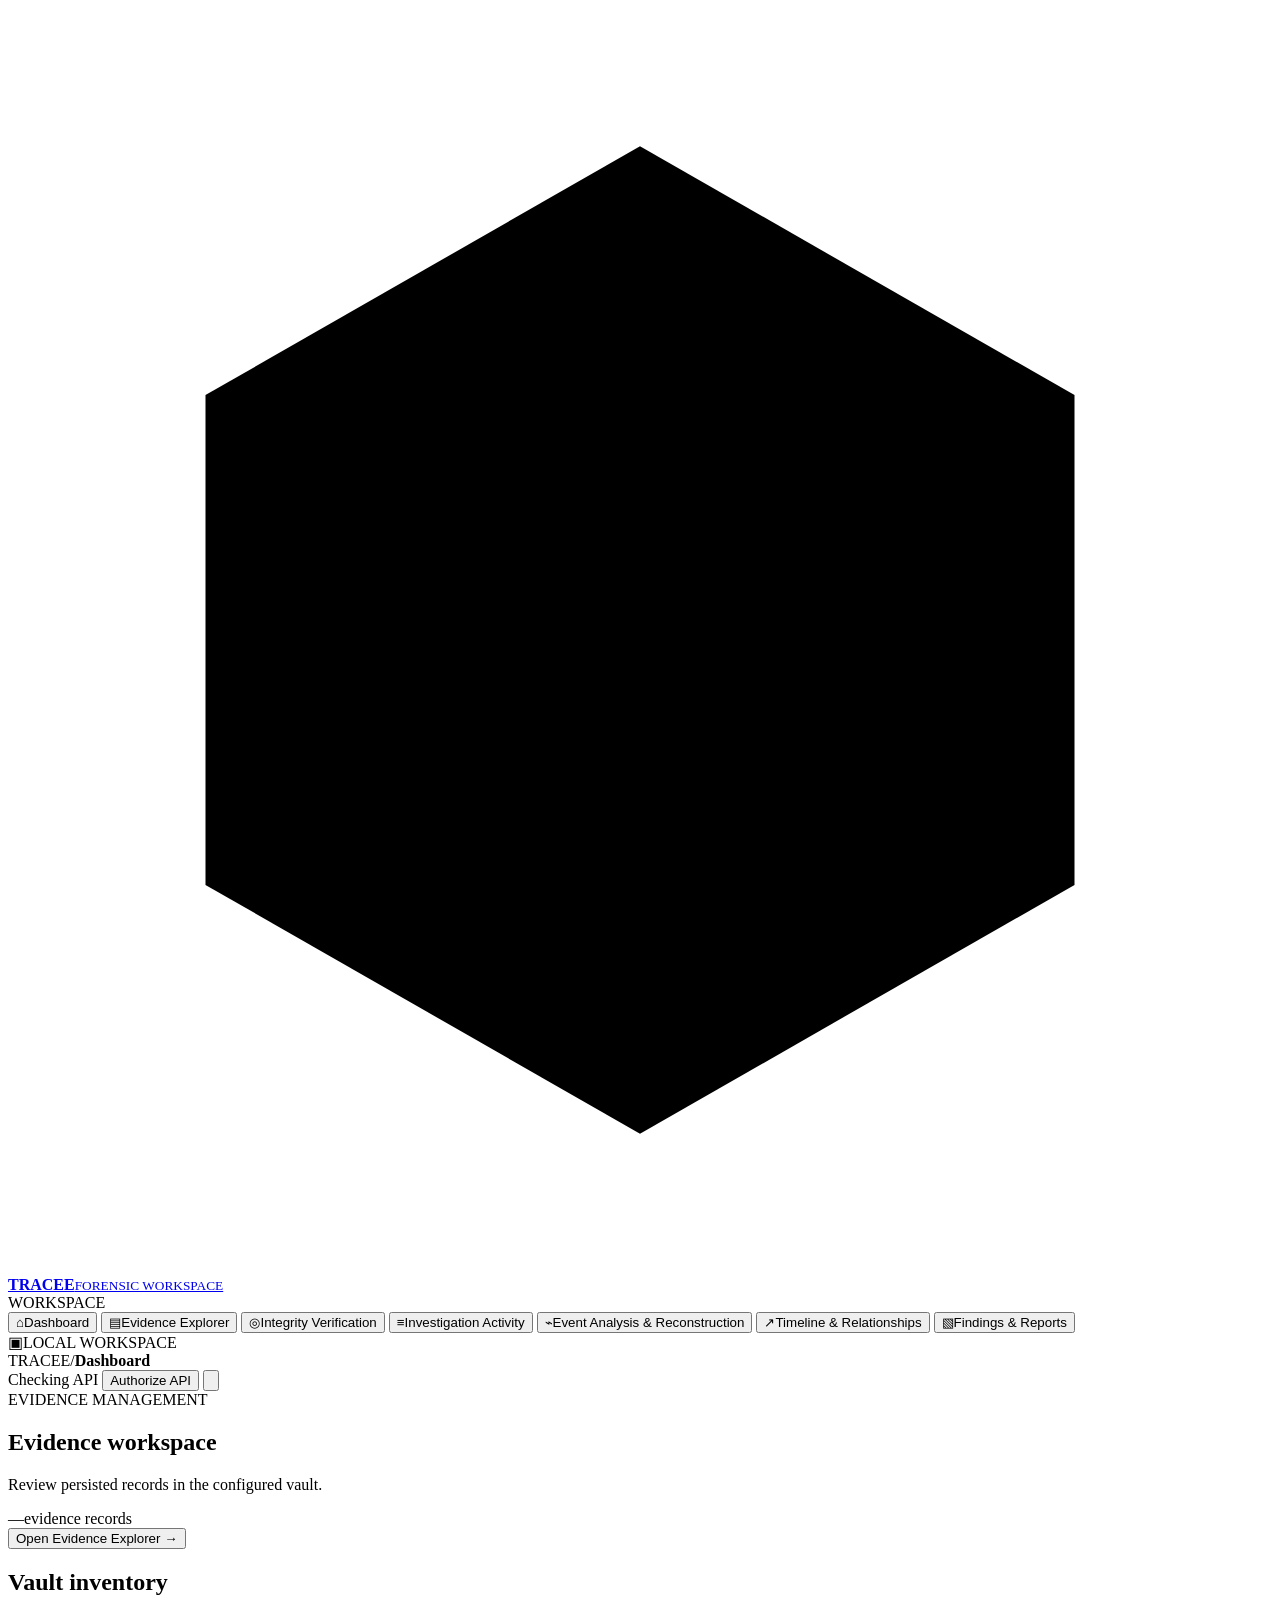
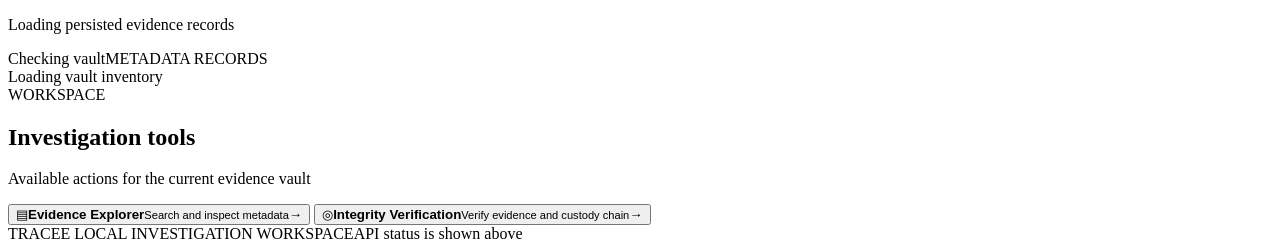
==== ui/index.html @ 7d0181fc "TRACEE" ====
<!doctype html>
<html lang="en">
  <head>
    <meta charset="utf-8">
    <meta name="viewport" content="width=device-width, initial-scale=1">
    <meta name="theme-color" content="#11161d">
    <meta name="description" content="Local TRACEE evidence inventory and integrity verification workspace.">
    <title>TRACEE | Evidence Workspace</title>
    <link rel="stylesheet" href="/styles.css">
    <script src="/reconstruction-presentation.js" defer></script>
    <script src="/app.js" defer></script>
  </head>
  <body>
    <div class="app-shell">
      <aside class="sidebar" aria-label="Primary navigation">
        <a class="brand" href="#dashboard" aria-label="TRACEE evidence workspace">
          <span class="brand-mark" aria-hidden="true"><svg viewBox="0 0 32 32"><path d="M16 3.5 27 9.8v12.4L16 28.5 5 22.2V9.8L16 3.5Z"/><path d="M10 17.2h4l2-5.2 2.2 8 1.5-3H23"/></svg></span>
          <span><strong>TRACEE</strong><small>FORENSIC WORKSPACE</small></span>
        </a>

        <div class="nav-caption">WORKSPACE</div>
        <nav class="primary-nav" id="primary-nav">
          <button class="nav-item active" data-view="dashboard" aria-current="page"><span class="nav-icon" aria-hidden="true">⌂</span>Dashboard</button>
          <button class="nav-item" data-view="evidence"><span class="nav-icon" aria-hidden="true">▤</span>Evidence Explorer</button>
          <button class="nav-item" data-view="verification"><span class="nav-icon" aria-hidden="true">◎</span>Integrity Verification</button>
          <button class="nav-item" data-view="activity"><span class="nav-icon" aria-hidden="true">≡</span>Investigation Activity</button>
          <button class="nav-item" data-view="analysis"><span class="nav-icon" aria-hidden="true">⌁</span>Event Analysis &amp; Reconstruction</button>
          <button class="nav-item" data-view="timeline"><span class="nav-icon" aria-hidden="true">↗</span>Timeline &amp; Relationships</button>
          <button class="nav-item" data-view="reports"><span class="nav-icon" aria-hidden="true">▧</span>Findings &amp; Reports</button>
        </nav>

        <div class="sidebar-footer"><span class="local-label"><span class="lock-icon" aria-hidden="true">▣</span>LOCAL WORKSPACE</span></div>
      </aside>

      <main class="main-area">
        <header class="topbar">
          <div class="breadcrumb"><span>TRACEE</span><span class="crumb-separator">/</span><strong id="current-section">Dashboard</strong></div>
          <div class="topbar-actions">
            <span class="local-chip"><span class="status-dot pending" id="header-dot" aria-hidden="true"></span><span id="header-status" role="status">Checking API</span></span>
            <button class="button button-secondary" id="api-session-button" type="button">Authorize API</button>
            <button class="icon-button" id="refresh-button" aria-label="Refresh evidence inventory" title="Refresh evidence inventory"><svg viewBox="0 0 20 20" aria-hidden="true"><path d="M16.2 7.2A6.5 6.5 0 0 0 4.9 5.4L3.3 7M3.3 7V3.9M3.3 7h3.1M3.8 12.8a6.5 6.5 0 0 0 11.3 1.8l1.6-1.6m0 0v3.1m0-3.1h-3.1"/></svg></button>
          </div>
        </header>

        <div class="content-wrap">
          <section class="view active" id="view-dashboard" aria-labelledby="dashboard-title">
            <div class="workspace-heading">
              <div>
                <div class="eyebrow">EVIDENCE MANAGEMENT</div>
                <h1 id="dashboard-title">Evidence workspace</h1>
                <p class="page-intro">Review persisted records in the configured vault.</p>
              </div>
              <div class="workspace-summary">
                <div class="record-total"><span id="evidence-count">—</span><span>evidence records</span></div>
                <button class="button button-secondary" data-go="evidence">Open Evidence Explorer <span aria-hidden="true">→</span></button>
              </div>
            </div>

            <div id="global-alert" class="alert hidden" role="alert"></div>

            <section class="inventory-workspace" aria-labelledby="inventory-title">
              <div class="inventory-heading">
                <div><h2 id="inventory-title">Vault inventory</h2><p id="dashboard-range">Loading persisted evidence records</p></div>
                <div class="inventory-badges"><span id="vault-status" class="vault-status" role="status">Checking vault</span><span class="inventory-source">METADATA RECORDS</span></div>
              </div>
              <div id="dashboard-loading" class="inventory-state"><span class="spinner" aria-hidden="true"></span><span>Loading vault inventory</span></div>
              <div id="dashboard-empty" class="inventory-state empty-state" hidden>
                <span class="empty-mark" aria-hidden="true">—</span>
                <div><h3>No evidence metadata records</h3><p>No evidence metadata records were found in the configured vault.</p></div>
                <button class="button button-secondary" data-go="evidence">Open Evidence Explorer <span aria-hidden="true">→</span></button>
              </div>
              <div id="dashboard-unavailable" class="inventory-state unavailable-state" hidden>
                <span class="empty-mark" aria-hidden="true">!</span>
                <div><h3>Inventory unavailable</h3><p>Resolve the API or vault error above, then refresh the inventory.</p></div>
              </div>
              <div class="table-wrap" id="dashboard-table-wrap" hidden>
                <table class="evidence-table">
                  <thead><tr><th scope="col">EVIDENCE ID</th><th scope="col">FILE</th><th scope="col">INGESTED</th></tr></thead>
                  <tbody id="dashboard-rows"></tbody>
                </table>
              </div>
              <div class="inventory-foot" id="dashboard-foot" hidden><span id="dashboard-subset"></span><button class="text-button" data-go="evidence">View complete inventory <span aria-hidden="true">→</span></button></div>
            </section>

            <section class="tools-strip" aria-labelledby="tools-title">
              <div class="tools-heading"><div><div class="eyebrow">WORKSPACE</div><h2 id="tools-title">Investigation tools</h2></div><p>Available actions for the current evidence vault</p></div>
              <div class="tool-links">
                <button class="tool-link" data-go="evidence"><span class="tool-symbol" aria-hidden="true">▤</span><span><strong>Evidence Explorer</strong><small>Search and inspect metadata</small></span><span class="tool-arrow" aria-hidden="true">→</span></button>
                <button class="tool-link" data-go="verification"><span class="tool-symbol" aria-hidden="true">◎</span><span><strong>Integrity Verification</strong><small>Verify evidence and custody chain</small></span><span class="tool-arrow" aria-hidden="true">→</span></button>
              </div>
            </section>
          </section>

          <section class="view" id="view-evidence" aria-labelledby="evidence-title" hidden>
            <div class="page-heading"><div><div class="eyebrow">VAULT RECORDS</div><h1 id="evidence-title">Evidence Explorer</h1><p class="page-intro">Search the inventory and inspect a record retrieved from the API.</p></div></div>
            <div id="evidence-error" class="alert hidden" role="alert"></div>
            <div class="explorer-layout" id="explorer-layout">
              <section class="records-panel" aria-label="Evidence inventory">
                <div class="records-toolbar"><div class="records-actions"><div class="record-count" id="record-count">— records</div><button class="button button-primary" id="add-evidence-button" type="button">Add Evidence</button></div><label class="search-box"><svg viewBox="0 0 20 20" aria-hidden="true"><circle cx="8.7" cy="8.7" r="5.7"/><path d="m13 13 4 4"/></svg><input id="evidence-search" type="search" placeholder="Search ID, filename, or media type" aria-label="Search evidence inventory"></label></div>
                <div class="table-wrap"><table class="evidence-table"><thead><tr><th scope="col">EVIDENCE ID</th><th scope="col">FILE</th><th scope="col">INGESTED</th></tr></thead><tbody id="evidence-rows"></tbody></table></div>
              </section>
              <aside class="detail-panel" id="metadata-detail" aria-label="Selected evidence metadata" hidden></aside>
            </div>
          </section>

          <section class="view" id="view-activity" aria-labelledby="activity-title" hidden>
            <div class="page-heading"><div><div class="eyebrow">OPERATIONAL RECORD</div><h1 id="activity-title">Investigation Activity</h1><p class="page-intro">Review events recorded by the local TRACEE API.</p></div><button class="button button-secondary" id="activity-refresh-button" type="button">Refresh activity</button></div>
            <div class="identity-notice" role="note"><strong>Actor identity is not individually authenticated.</strong><span>The shared API credential records an actor category only. Activity entries do not establish which named person performed an action.</span></div>
            <div id="activity-error" class="alert hidden" role="alert"></div>
            <section class="activity-panel" aria-label="Investigation activity log" aria-live="polite">
              <div id="activity-loading" class="inventory-state" hidden><span class="spinner" aria-hidden="true"></span><span>Loading recorded activity</span></div>
              <div id="activity-empty" class="activity-empty" hidden><h2>No activity recorded</h2><p>The API returned an empty activity log for this vault.</p></div>
              <ol id="activity-list" class="activity-list" hidden></ol>
            </section>
          </section>

          <section class="view" id="view-verification" aria-labelledby="verification-title" hidden>
            <div class="page-heading"><div><div class="eyebrow">INTEGRITY CHECKS</div><h1 id="verification-title">Integrity Verification</h1><p class="page-intro">Run the API verification for a persisted evidence object.</p></div></div>
            <div id="verification-error" class="alert hidden" role="alert"></div>
            <div class="verification-layout">
              <section class="verify-controls"><div class="panel-heading"><div><h2>Verify evidence</h2><p>Verification runs against the current vault state.</p></div></div>
                <label class="field-label" for="verify-evidence-select">Evidence record</label><select id="verify-evidence-select"><option value="">Loading evidence records…</option></select>
                <button class="button button-primary" id="verify-button" disabled><span>Run verification</span><span aria-hidden="true">→</span></button>
                <p class="form-help">Integrity verification does not modify the evidence payload; the verification result is recorded in activity history.</p>
              </section>
              <section class="result-panel" id="verification-result" aria-live="polite"><div class="verification-prompt"><span class="detail-placeholder-icon" aria-hidden="true">◎</span><h2>No verification run</h2><p>Select an evidence record and run an integrity check.</p></div></section>
            </div>
          </section>

          <section class="view" id="view-analysis" aria-labelledby="analysis-title" hidden>
            <div class="page-heading"><div><div class="eyebrow">EVIDENCE-BACKED ANALYSIS</div><h1 id="analysis-title">Event Analysis &amp; Reconstruction</h1><p class="page-intro">Review stored parser output and explicitly run supported analysis or reconstruction operations.</p></div></div>
            <div class="analysis-selection panel">
              <div><label class="field-label" for="analysis-evidence-select">Evidence record</label><select id="analysis-evidence-select"><option value="">Select an evidence record</option></select></div>
              <button class="button button-secondary" id="analysis-refresh-button" type="button">Refresh stored results</button>
              <span id="analysis-evidence-status" class="form-help" role="status">Select evidence to browse stored results.</span>
            </div>
            <div id="analysis-error" class="alert hidden" role="alert"></div>
            <div class="analysis-grid">
              <section class="panel" aria-labelledby="analyses-title">
                <div class="panel-heading"><div><h2 id="analyses-title">Stored analyses</h2><p>Choose a parser and run analysis manually, or browse a persisted run.</p></div></div>
                <div class="analysis-controls"><label class="field-label" for="analysis-parser">Parser</label><select id="analysis-parser"><option value="linux_auth">Linux authentication log</option><option value="json_event">JSON event records</option><option value="systemd_journal">systemd journal JSON export</option></select><button class="button button-primary" id="run-analysis-button" type="button" disabled>Run analysis</button></div>
                <label class="field-label" for="analysis-run-select">Stored analysis</label><select id="analysis-run-select"><option value="">No analysis selected</option></select>
                <div class="analysis-actions"><button class="button button-secondary" id="load-analysis-button" type="button" disabled>Load selected analysis</button><button class="button button-secondary" id="analyses-prev" type="button" disabled>Previous</button><button class="button button-secondary" id="analyses-next" type="button" disabled>Next</button></div>
                <div id="analysis-summary" class="analysis-summary" aria-live="polite"><p class="form-help">No analysis run selected.</p></div>
                <div id="analysis-detail" class="analysis-detail"></div>
              </section>
              <section class="panel" aria-labelledby="reconstruction-title">
                <div class="panel-heading"><div><h2 id="reconstruction-title">Candidate reconstruction</h2><p>Rule-based hypotheses retain their source observation references and limitations.</p></div></div>
                <div id="reconstruction-rules" class="rule-list" aria-live="polite"></div>
                <label class="field-label" for="candidate-window">Candidate window (seconds)</label><input id="candidate-window" type="number" min="0" max="86400" step="1" value="300">
                <button class="button button-primary" id="run-reconstruction-button" type="button" disabled>Run reconstruction for selected analysis</button>
                <p class="form-help">This creates a persisted candidate reconstruction only when you activate the button. Results are hypotheses for investigator review.</p>
                <label class="field-label" for="reconstruction-run-select">Stored reconstruction</label><select id="reconstruction-run-select"><option value="">No reconstruction selected</option></select>
                <div class="analysis-actions"><button class="button button-secondary" id="load-reconstruction-button" type="button" disabled>Load selected reconstruction</button><button class="button button-secondary" id="reconstructions-prev" type="button" disabled>Previous</button><button class="button button-secondary" id="reconstructions-next" type="button" disabled>Next</button></div>
                <div id="reconstruction-summary" class="analysis-summary" aria-live="polite"><p class="form-help">No reconstruction run selected.</p></div>
                <div id="reconstruction-detail" class="analysis-detail"></div>
              </section>
            </div>
          </section>

          <section class="view" id="view-timeline" aria-labelledby="timeline-title" hidden>
            <div class="page-heading"><div><div class="eyebrow">ANALYSIS</div><h1 id="timeline-title">Timeline &amp; Relationships</h1><p class="page-intro">Review normalized event times from a stored, validated analysis. Temporal proximity does not establish causality.</p></div></div>
            <section class="panel timeline-controls" aria-label="Timeline source selection">
              <div><label class="field-label" for="timeline-evidence-select">Evidence record</label><select id="timeline-evidence-select"><option value="">Select an evidence record</option></select></div>
              <div><label class="field-label" for="timeline-analysis-select">Stored analysis</label><select id="timeline-analysis-select" disabled><option value="">Select evidence first</option></select></div>
              <div class="timeline-actions"><button class="button button-secondary" id="timeline-refresh-button" type="button">Refresh analyses</button><button class="button button-primary" id="timeline-load-button" type="button" disabled>Load timeline</button></div>
              <p id="timeline-status" class="form-help" role="status">Select evidence and a stored analysis, then load the timeline.</p>
            </section>
            <div id="timeline-error" class="alert hidden" role="alert"></div>
            <div id="timeline-no-analysis" class="unavailable-panel" hidden><span class="unavailable-mark" aria-hidden="true">i</span><div><h2>No stored analysis available</h2><p>Run Event Analysis for this evidence before loading a timeline. Timeline view does not run analysis or reconstruction.</p><button class="button button-secondary" id="timeline-go-analysis" data-go="analysis" type="button">Open Event Analysis</button></div></div>
            <section class="timeline-panel" aria-label="Evidence-backed event timeline" aria-live="polite">
              <div id="timeline-summary" class="timeline-summary" hidden></div>
              <div class="timeline-columns">
                <section aria-labelledby="timeline-known-title"><h2 class="subsection-title" id="timeline-known-title">Known UTC extent</h2><ol class="timeline-list" id="timeline-known-list"></ol></section>
                <section aria-labelledby="timeline-unresolved-title"><h2 class="subsection-title" id="timeline-unresolved-title">Unresolved time</h2><ol class="timeline-list" id="timeline-unresolved-list"></ol></section>
              </div>
              <div id="timeline-detail" class="panel timeline-detail" hidden></div>
              <div class="analysis-actions timeline-pagination"><button class="button button-secondary" id="timeline-prev" type="button" disabled>Previous</button><span id="timeline-page-status" class="form-help"></span><button class="button button-secondary" id="timeline-next" type="button" disabled>Next</button></div>
            </section>
            <section class="unavailable-panel relationships-notice"><span class="unavailable-mark" aria-hidden="true">—</span><div><h2>Relationships are not available</h2><p>The API does not expose relationship data. Timeline order represents normalized time only; it does not imply a causal link or incident.</p></div></section>
          </section>

          <section class="view" id="view-reports" aria-labelledby="reports-title" hidden>
            <div class="page-heading"><div><div class="eyebrow">CASE OUTPUT</div><h1 id="reports-title">Findings &amp; Reports</h1><p class="page-intro">Review investigation findings and prepare case output.</p></div></div>
            <section class="unavailable-panel"><span class="unavailable-mark" aria-hidden="true">—</span><div><h2>Not available through the current API</h2><p>The TRACEE API does not expose findings or report-generation endpoints. No findings or reports are shown.</p></div></section>
          </section>

          <footer class="app-footer"><span>TRACEE LOCAL INVESTIGATION WORKSPACE</span><span>API status is shown above</span></footer>
        </div>
      </main>
    </div>

    <dialog class="upload-dialog" id="upload-dialog" aria-labelledby="upload-title">
      <form id="upload-form" novalidate>
        <div class="upload-dialog-heading"><div><div class="eyebrow">CONTROLLED ACQUISITION</div><h2 id="upload-title">Add Evidence</h2><p>Upload one local file into the configured evidence vault.</p></div><span class="upload-local-label">LOCAL API</span></div>
        <label class="field-label" for="upload-file">Evidence file</label>
        <input id="upload-file" class="file-input" type="file" required>
        <p class="form-help" id="upload-selection">Choose a file from this device. A server-side path cannot be submitted.</p>
        <p class="form-help">Upload uses the current in-memory API session credential. The server must configure <code>TRACEE_UPLOAD_TOKEN</code> to the same value as <code>TRACEE_API_TOKEN</code>. This shared credential does not identify an individual investigator.</p>
        <div id="upload-alert" class="alert hidden" role="alert"></div>
        <p id="upload-status" class="upload-status" role="status" aria-live="polite"></p>
        <div id="upload-result" class="upload-result" hidden></div>
        <button class="button button-secondary upload-verify" id="upload-verify-button" type="button" hidden>Verify uploaded evidence</button>
        <div id="upload-verification-result" class="upload-verification-result" aria-live="polite"></div>
        <div class="upload-actions"><button class="button button-secondary" id="upload-cancel-button" type="button">Cancel</button><button class="button button-primary" id="upload-submit-button" type="submit">Upload evidence</button></div>
      </form>
    </dialog>

    <dialog class="upload-dialog auth-dialog" id="api-auth-dialog" aria-labelledby="api-auth-title">
      <form id="api-auth-form" novalidate>
        <div class="upload-dialog-heading"><div><div class="eyebrow">LOCAL API ACCESS</div><h2 id="api-auth-title">Authorize this page</h2><p>Enter the shared bearer credential configured by the API operator.</p></div><span class="upload-local-label">MEMORY ONLY</span></div>
        <label class="field-label" for="api-token">API bearer credential</label>
        <input id="api-token" class="token-input" type="password" autocomplete="off" spellcheck="false" inputmode="text" aria-describedby="api-token-help" required>
        <p class="form-help" id="api-token-help">The credential stays in this page's memory and is cleared when you lock the session or close the page. It is not an individual investigator identity.</p>
        <div id="api-auth-alert" class="alert hidden" role="alert"></div>
        <div class="upload-actions"><button class="button button-secondary" id="api-auth-cancel" type="button">Cancel</button><button class="button button-primary" id="api-auth-submit" type="submit">Authorize</button></div>
      </form>
    </dialog>
  </body>
</html>
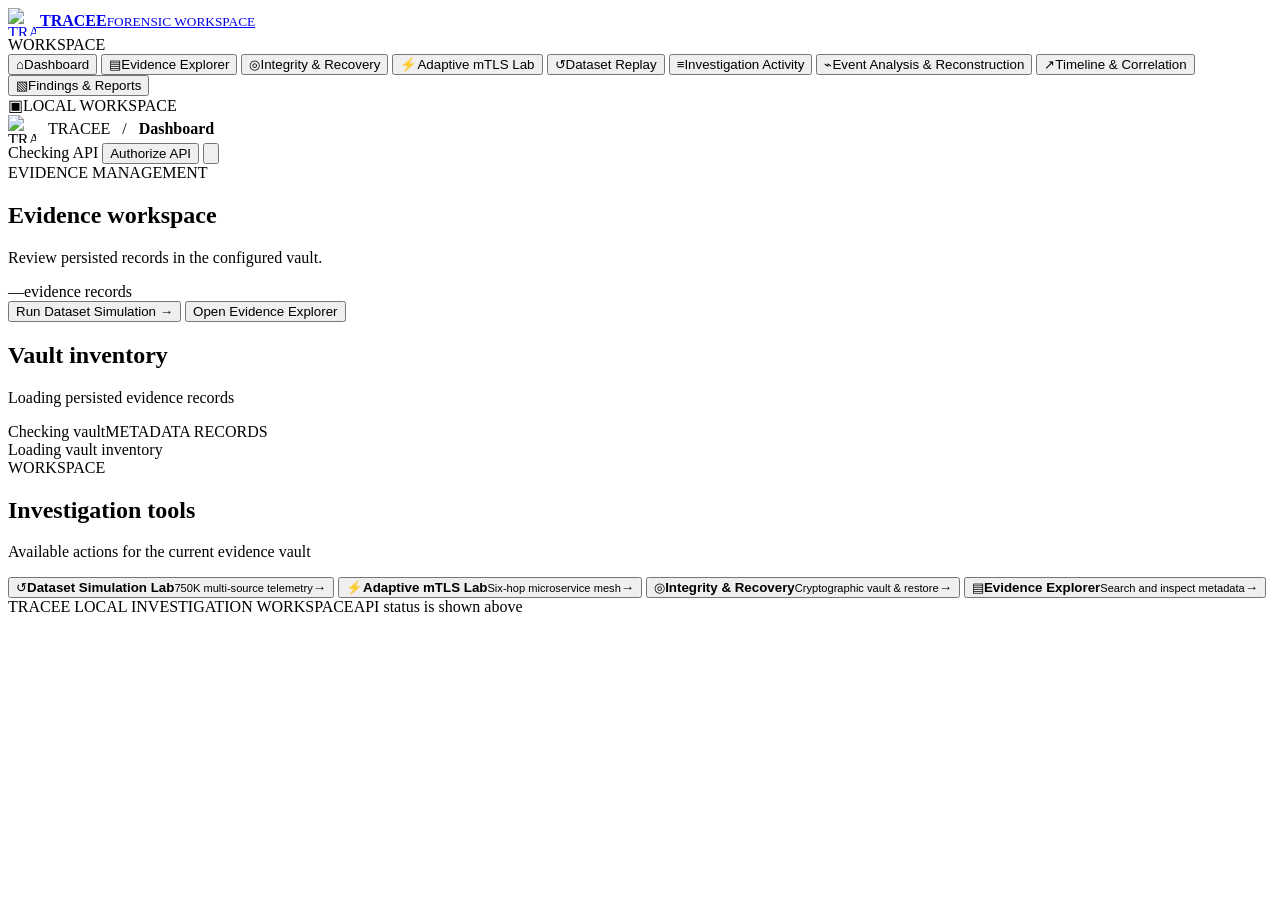
==== commit 13d1c08e: "Improved the core" ====
--- a/ui/index.html
+++ b/ui/index.html
@@ -6,15 +6,16 @@
     <meta name="theme-color" content="#11161d">
     <meta name="description" content="Local TRACEE evidence inventory and integrity verification workspace.">
     <title>TRACEE | Evidence Workspace</title>
-    <link rel="stylesheet" href="/styles.css">
-    <script src="/reconstruction-presentation.js" defer></script>
-    <script src="/app.js" defer></script>
+    <link rel="icon" type="image/png" href="/assets/tracee-logo.png?v=20261031_3">
+    <link rel="stylesheet" href="/styles.css?v=20261031_3">
+    <script src="/reconstruction-presentation.js?v=20261031_3" defer></script>
+    <script src="/app.js?v=20261031_3" defer></script>
   </head>
   <body>
     <div class="app-shell">
       <aside class="sidebar" aria-label="Primary navigation">
         <a class="brand" href="#dashboard" aria-label="TRACEE evidence workspace">
-          <span class="brand-mark" aria-hidden="true"><svg viewBox="0 0 32 32"><path d="M16 3.5 27 9.8v12.4L16 28.5 5 22.2V9.8L16 3.5Z"/><path d="M10 17.2h4l2-5.2 2.2 8 1.5-3H23"/></svg></span>
+          <img src="/assets/tracee-logo.png" alt="TRACEE Logo" class="brand-logo-img" width="28" height="28" style="width:28px!important;height:28px!important;max-width:28px!important;max-height:28px!important;object-fit:contain!important;flex-shrink:0!important;display:inline-block!important;vertical-align:middle!important;">
           <span><strong>TRACEE</strong><small>FORENSIC WORKSPACE</small></span>
         </a>
 
@@ -22,10 +23,12 @@
         <nav class="primary-nav" id="primary-nav">
           <button class="nav-item active" data-view="dashboard" aria-current="page"><span class="nav-icon" aria-hidden="true">⌂</span>Dashboard</button>
           <button class="nav-item" data-view="evidence"><span class="nav-icon" aria-hidden="true">▤</span>Evidence Explorer</button>
-          <button class="nav-item" data-view="verification"><span class="nav-icon" aria-hidden="true">◎</span>Integrity Verification</button>
+          <button class="nav-item" data-view="verification"><span class="nav-icon" aria-hidden="true">◎</span>Integrity &amp; Recovery</button>
+          <button class="nav-item" data-view="mtls"><span class="nav-icon" aria-hidden="true">⚡</span>Adaptive mTLS Lab</button>
+          <button class="nav-item" data-view="replay"><span class="nav-icon" aria-hidden="true">↺</span>Dataset Replay</button>
           <button class="nav-item" data-view="activity"><span class="nav-icon" aria-hidden="true">≡</span>Investigation Activity</button>
           <button class="nav-item" data-view="analysis"><span class="nav-icon" aria-hidden="true">⌁</span>Event Analysis &amp; Reconstruction</button>
-          <button class="nav-item" data-view="timeline"><span class="nav-icon" aria-hidden="true">↗</span>Timeline &amp; Relationships</button>
+          <button class="nav-item" data-view="timeline"><span class="nav-icon" aria-hidden="true">↗</span>Timeline &amp; Correlation</button>
           <button class="nav-item" data-view="reports"><span class="nav-icon" aria-hidden="true">▧</span>Findings &amp; Reports</button>
         </nav>
 
@@ -34,7 +37,7 @@
 
       <main class="main-area">
         <header class="topbar">
-          <div class="breadcrumb"><span>TRACEE</span><span class="crumb-separator">/</span><strong id="current-section">Dashboard</strong></div>
+          <div class="breadcrumb" style="display:flex;align-items:center;gap:12px;"><img src="/assets/tracee-logo.png" alt="TRACEE" class="topbar-logo-img" width="28" height="28" style="width:28px!important;height:28px!important;max-width:28px!important;max-height:28px!important;object-fit:contain!important;flex-shrink:0!important;display:inline-block!important;vertical-align:middle!important;"><span>TRACEE</span><span class="crumb-separator">/</span><strong id="current-section">Dashboard</strong></div>
           <div class="topbar-actions">
             <span class="local-chip"><span class="status-dot pending" id="header-dot" aria-hidden="true"></span><span id="header-status" role="status">Checking API</span></span>
             <button class="button button-secondary" id="api-session-button" type="button">Authorize API</button>
@@ -52,7 +55,8 @@
               </div>
               <div class="workspace-summary">
                 <div class="record-total"><span id="evidence-count">—</span><span>evidence records</span></div>
-                <button class="button button-secondary" data-go="evidence">Open Evidence Explorer <span aria-hidden="true">→</span></button>
+                <button class="button button-primary" data-go="replay">Run Dataset Simulation <span aria-hidden="true">→</span></button>
+                <button class="button button-secondary" data-go="evidence">Open Evidence Explorer</button>
               </div>
             </div>
 
@@ -85,8 +89,10 @@
             <section class="tools-strip" aria-labelledby="tools-title">
               <div class="tools-heading"><div><div class="eyebrow">WORKSPACE</div><h2 id="tools-title">Investigation tools</h2></div><p>Available actions for the current evidence vault</p></div>
               <div class="tool-links">
+                <button class="tool-link" data-go="replay"><span class="tool-symbol" aria-hidden="true">↺</span><span><strong>Dataset Simulation Lab</strong><small>750K multi-source telemetry</small></span><span class="tool-arrow" aria-hidden="true">→</span></button>
+                <button class="tool-link" data-go="mtls"><span class="tool-symbol" aria-hidden="true">⚡</span><span><strong>Adaptive mTLS Lab</strong><small>Six-hop microservice mesh</small></span><span class="tool-arrow" aria-hidden="true">→</span></button>
+                <button class="tool-link" data-go="verification"><span class="tool-symbol" aria-hidden="true">◎</span><span><strong>Integrity &amp; Recovery</strong><small>Cryptographic vault &amp; restore</small></span><span class="tool-arrow" aria-hidden="true">→</span></button>
                 <button class="tool-link" data-go="evidence"><span class="tool-symbol" aria-hidden="true">▤</span><span><strong>Evidence Explorer</strong><small>Search and inspect metadata</small></span><span class="tool-arrow" aria-hidden="true">→</span></button>
-                <button class="tool-link" data-go="verification"><span class="tool-symbol" aria-hidden="true">◎</span><span><strong>Integrity Verification</strong><small>Verify evidence and custody chain</small></span><span class="tool-arrow" aria-hidden="true">→</span></button>
               </div>
             </section>
           </section>
@@ -96,10 +102,172 @@
             <div id="evidence-error" class="alert hidden" role="alert"></div>
             <div class="explorer-layout" id="explorer-layout">
               <section class="records-panel" aria-label="Evidence inventory">
-                <div class="records-toolbar"><div class="records-actions"><div class="record-count" id="record-count">— records</div><button class="button button-primary" id="add-evidence-button" type="button">Add Evidence</button></div><label class="search-box"><svg viewBox="0 0 20 20" aria-hidden="true"><circle cx="8.7" cy="8.7" r="5.7"/><path d="m13 13 4 4"/></svg><input id="evidence-search" type="search" placeholder="Search ID, filename, or media type" aria-label="Search evidence inventory"></label></div>
+                <div class="records-toolbar"><div class="records-actions"><div class="record-count" id="record-count">— records</div><button class="button button-primary" data-go="replay" type="button">Run Dataset Simulation</button>
+                  <button class="button button-secondary" id="add-evidence-button" type="button" title="Advanced manual forensic acquisition">Manual Acquisition</button></div><label class="search-box"><svg viewBox="0 0 20 20" aria-hidden="true"><circle cx="8.7" cy="8.7" r="5.7"/><path d="m13 13 4 4"/></svg><input id="evidence-search" type="search" placeholder="Search ID, filename, or media type" aria-label="Search evidence inventory"></label></div>
                 <div class="table-wrap"><table class="evidence-table"><thead><tr><th scope="col">EVIDENCE ID</th><th scope="col">FILE</th><th scope="col">INGESTED</th></tr></thead><tbody id="evidence-rows"></tbody></table></div>
               </section>
               <aside class="detail-panel" id="metadata-detail" aria-label="Selected evidence metadata" hidden></aside>
+            </div>
+          </section>
+
+                    <!-- ADAPTIVE MTLS PERFORMANCE LAB VIEW -->
+          <section class="view" id="view-mtls" aria-labelledby="mtls-title" hidden>
+            <div class="page-heading">
+              <div>
+                <div class="eyebrow">MICROSERVICE SECURITY LAB</div>
+                <h1 id="mtls-title">Adaptive mTLS Performance Lab</h1>
+                <p class="page-intro">Evaluate handshake latency vs cryptographic security boundaries across a six-hop microservice mesh.</p>
+              </div>
+              <div class="status-badge-wrap"><span class="badge badge-simulated">SIMULATED / LAB ENVIRONMENT</span></div>
+            </div>
+
+            <div id="mtls-error" class="alert hidden" role="alert"></div>
+
+            <div class="mtls-grid">
+              <section class="panel mtls-controls-panel">
+                <div class="panel-heading"><h2>Simulation Parameters</h2><p>Select handshake profile, inject policy anomalies, and calibrate.</p></div>
+                
+                <div class="control-group" style="margin-bottom:16px;">
+                  <label class="field-label">Handshake Profile</label>
+                  <div class="radio-cards" style="display:grid;gap:8px;">
+                    <label class="radio-card"><input type="radio" name="mtls-profile" value="churn"> <span><strong>High Churn mTLS</strong><small>Fresh handshake every hop (highest latency)</small></span></label>
+                    <label class="radio-card"><input type="radio" name="mtls-profile" value="persistent"> <span><strong>Persistent Baseline</strong><small>Session ticket reuse (steady state)</small></span></label>
+                    <label class="radio-card"><input type="radio" name="mtls-profile" value="adaptive" checked> <span><strong>Risk-Adaptive mTLS</strong><small>HMAC context tokens &amp; dynamic policy</small></span></label>
+                  </div>
+                </div>
+
+                <div class="control-group" style="margin-bottom:16px;">
+                  <div style="display:flex;justify-content:space-between;align-items:center;margin-bottom:6px;">
+                    <label class="field-label" for="mtls-risk-slider" style="margin:0;">Dynamic Risk Score</label>
+                    <span class="slider-val-badge" id="mtls-risk-val" style="font-family:var(--mono);font-size:12px;color:#9bc1e1;">15 (GREEN · 120s TTL)</span>
+                  </div>
+                  <input id="mtls-risk-slider" type="range" min="0" max="100" value="15" step="1" style="width:100%;">
+                  <p class="form-help">Policy: GREEN (&lt;30) 120s TTL · YELLOW (30-70) 15s freshness · RED (&gt;70) Context evicted, immediate full mTLS.</p>
+                </div>
+
+                <div class="control-group" style="margin-bottom:20px;">
+                  <label style="display:flex;align-items:center;gap:8px;cursor:pointer;"><input type="checkbox" id="mtls-mismatch-check"> <span>Inject Certificate Mismatch at Hop 4 (Policy Engine → Order Service)</span></label>
+                  <p class="form-help">Simulates an untrusted/expired intermediate certificate. Halts downstream hops (5-6), evicts context token, marks outcome REJECTED.</p>
+                </div>
+
+                <div class="action-buttons-row" style="display:flex;flex-wrap:wrap;gap:10px;">
+                  <button class="button button-primary" id="mtls-run-sim-btn" type="button">Run Simulation</button>
+                  <button class="button button-secondary" id="mtls-calibrate-btn" type="button">Run Loopback Calibration (127.0.0.1)</button>
+                  <button class="button button-secondary" id="mtls-export-btn" type="button">Export Telemetry to Vault</button>
+                </div>
+              </section>
+
+              <section class="panel mtls-results-panel">
+                <div class="panel-heading" style="display:flex;justify-content:space-between;align-items:center;">
+                  <div><h2>Six-Hop Mesh Topology</h2><p id="mtls-topology-status">Ready to simulate 6 service hops.</p></div>
+                  <div id="mtls-run-summary-badge"></div>
+                </div>
+                
+                <div class="topology-svg-container" id="mtls-topology-container" style="background:#0e131a;border:1px solid var(--line);border-radius:4px;padding:12px;overflow-x:auto;">
+                  <svg id="mtls-topology-svg" viewBox="0 0 850 140" width="100%" height="140" aria-label="Microservice Mesh Topology"></svg>
+                </div>
+
+                <div class="panel-heading" style="margin-top: 20px;"><div><h2>Latency Profile Comparison</h2><p>Modelled total round-trip latency across connection modes.</p></div></div>
+                
+                <div class="latency-svg-container" id="mtls-latency-container" style="background:#0e131a;border:1px solid var(--line);border-radius:4px;padding:12px;overflow-x:auto;">
+                  <svg id="mtls-latency-svg" viewBox="0 0 650 140" width="100%" height="140" aria-label="Latency Bar Chart"></svg>
+                </div>
+
+                <div class="table-wrap" style="margin-top: 20px;">
+                  <table class="evidence-table" id="mtls-hop-table">
+                    <thead><tr><th>HOP</th><th>SOURCE → TARGET</th><th>LATENCY</th><th>METHOD</th><th>OUTCOME</th><th>CONTEXT TOKEN</th></tr></thead>
+                    <tbody id="mtls-hop-rows"><tr><td colspan="6" style="text-align:center;color:var(--muted);padding:16px;">Click "Run Simulation" to execute the microservice mesh workflow.</td></tr></tbody>
+                  </table>
+                </div>
+              </section>
+            </div>
+          </section>
+
+          <!-- SYNTHETIC DATASET REPLAY VIEW -->
+          <section class="view" id="view-replay" aria-labelledby="replay-title" hidden>
+            <div class="page-heading">
+              <div>
+                <div class="eyebrow">EVIDENCE SYNTHESIS &amp; REPLAY</div>
+                <h1 id="replay-title">Synthetic Dataset Simulation</h1>
+                <p class="page-intro">Replay multi-source security events deterministically into TRACEE with provenance tracking.</p>
+              </div>
+              <div class="status-badge-wrap"><span class="badge badge-simulated">750K CORPUS · STREAMING REPLAY</span></div>
+            </div>
+
+            <div class="ground-truth-firewall-banner" style="background:#17222f;border-left:3px solid #4295e5;padding:12px 16px;margin-bottom:20px;border-radius:0 4px 4px 0;display:flex;align-items:center;gap:12px;">
+              <span style="font-size:18px;">🔒</span>
+              <span style="font-size:14px;color:#d8e5f2;"><strong>Ground Truth Firewall Active:</strong> Evaluation dataset (<code>ground_truth_positive_only.csv</code>) is strictly isolated from ingestion, classification, and runtime APIs. Replay processes only descriptive evidence telemetry.</span>
+            </div>
+
+            <div id="replay-error" class="alert hidden" role="alert"></div>
+
+            <div class="replay-grid">
+              <section class="panel replay-controls-panel">
+                <div class="panel-heading"><h2>Replay Configuration</h2><p>Configure streaming sources and bounded batches.</p></div>
+                
+                <div class="control-group" style="margin-bottom:16px;">
+                  <label class="field-label">Telemetry Sources (10 Available)</label>
+                  <div class="source-checkbox-grid" style="display:grid;grid-template-columns:1fr 1fr;gap:6px;max-height:160px;overflow-y:auto;background:#0f151c;padding:10px;border:1px solid var(--line);border-radius:4px;font-size:13px;">
+                    <label><input type="checkbox" name="replay-source" value="data/linux_auth.csv" checked> Linux Auth (90k)</label>
+                    <label><input type="checkbox" name="replay-source" value="data/systemd_journal.csv" checked> Systemd (75k)</label>
+                    <label><input type="checkbox" name="replay-source" value="data/windows_security.csv" checked> Win Security (95k)</label>
+                    <label><input type="checkbox" name="replay-source" value="data/windows_sysmon.csv" checked> Win Sysmon (100k)</label>
+                    <label><input type="checkbox" name="replay-source" value="data/process_activity.csv" checked> Process (70k)</label>
+                    <label><input type="checkbox" name="replay-source" value="data/network_flow.csv" checked> NetFlow (75k)</label>
+                    <label><input type="checkbox" name="replay-source" value="data/dns.csv" checked> DNS Queries (55k)</label>
+                    <label><input type="checkbox" name="replay-source" value="data/filesystem.csv" checked> Filesystem (60k)</label>
+                    <label><input type="checkbox" name="replay-source" value="data/service_persistence.csv" checked> Persistence (55k)</label>
+                    <label><input type="checkbox" name="replay-source" value="data/web_application.csv" checked> Web App (75k)</label>
+                  </div>
+                </div>
+
+                <div style="display:grid;grid-template-columns:1fr 1fr;gap:12px;margin-bottom:12px;">
+                  <div><label class="field-label" for="replay-seed">Deterministic Seed</label><input id="replay-seed" type="number" value="42" style="width:100%;padding:6px 10px;background:#151c24;border:1px solid var(--line);color:var(--text);border-radius:4px;"></div>
+                  <div><label class="field-label" for="replay-cap">Record Cap (Limit)</label><input id="replay-cap" type="number" min="100" max="50000" value="1000" style="width:100%;padding:6px 10px;background:#151c24;border:1px solid var(--line);color:var(--text);border-radius:4px;"></div>
+                </div>
+                
+                <div style="display:grid;grid-template-columns:1fr 1fr;gap:12px;margin-bottom:18px;">
+                  <div><label class="field-label" for="replay-batch-size">Batch Size</label><input id="replay-batch-size" type="number" min="50" max="2000" value="200" style="width:100%;padding:6px 10px;background:#151c24;border:1px solid var(--line);color:var(--text);border-radius:4px;"></div>
+                  <div><label class="field-label" for="replay-delay">Batch Delay (ms)</label><input id="replay-delay" type="number" min="0" max="5000" value="50" style="width:100%;padding:6px 10px;background:#151c24;border:1px solid var(--line);color:var(--text);border-radius:4px;"></div>
+                </div>
+
+                <div class="action-buttons-row" style="display:flex;gap:10px;">
+                  <button class="button button-primary" id="replay-start-btn" type="button">Start Replay</button>
+                  <button class="button button-secondary" id="replay-pause-btn" type="button" disabled>Pause</button>
+                  <button class="button button-secondary" id="replay-resume-btn" type="button" disabled>Resume</button>
+                  <button class="button button-secondary" id="replay-stop-btn" type="button" disabled>Stop</button>
+                </div>
+              </section>
+
+              <section class="panel replay-progress-panel">
+                <div class="panel-heading" style="display:flex;justify-content:space-between;align-items:center;">
+                  <div><h2>Live Progress &amp; Provenance</h2><p id="replay-run-id-text">No active replay run.</p></div>
+                  <span class="badge" id="replay-status-badge">IDLE</span>
+                </div>
+                
+                <div class="progress-bar-wrap" style="margin: 12px 0;">
+                  <div class="progress-bar-track" style="height:12px;background:#0d1218;border-radius:6px;overflow:hidden;border:1px solid var(--line);">
+                    <div class="progress-bar-fill" id="replay-progress-fill" style="width: 0%;height:100%;background:#4295e5;transition:width 0.3s ease;"></div>
+                  </div>
+                  <div class="progress-bar-label" style="display:flex;justify-content:space-between;margin-top:6px;font-family:var(--mono);font-size:12px;color:var(--muted);">
+                    <span id="replay-progress-pct">0%</span>
+                    <span id="replay-elapsed-time">Elapsed: 0s</span>
+                  </div>
+                </div>
+
+                <div class="recovery-stats-grid" style="margin-top: 18px;">
+                  <div class="stat-card"><span class="stat-value" id="replay-count-ingested">0</span><span class="stat-label">Ingested</span></div>
+                  <div class="stat-card"><span class="stat-value" id="replay-count-parsed">0</span><span class="stat-label">Parsed</span></div>
+                  <div class="stat-card"><span class="stat-value" id="replay-count-batches">0</span><span class="stat-label">Batches</span></div>
+                  <div class="stat-card"><span class="stat-value" id="replay-count-failed">0</span><span class="stat-label">Failed</span></div>
+                </div>
+
+                <div class="panel" style="margin-top: 16px; background: #0f151c; padding: 14px; border:1px solid var(--line); border-radius:4px; font-size:13px;">
+                  <div style="margin-bottom:6px;"><strong>Current Source:</strong> <span id="replay-cur-source" style="font-family:var(--mono);color:#9bc1e1;">—</span></div>
+                  <div style="margin-bottom:6px;"><strong>Current Batch:</strong> <span id="replay-cur-batch" style="font-family:var(--mono);color:#9bc1e1;">—</span></div>
+                  <div><strong>Evidence Provenance:</strong> <span style="font-family:var(--mono);font-size:12px;color:var(--green);">simulation_only: true, deterministic_seed: true</span></div>
+                </div>
+              </section>
             </div>
           </section>
 
@@ -120,10 +288,41 @@
             <div class="verification-layout">
               <section class="verify-controls"><div class="panel-heading"><div><h2>Verify evidence</h2><p>Verification runs against the current vault state.</p></div></div>
                 <label class="field-label" for="verify-evidence-select">Evidence record</label><select id="verify-evidence-select"><option value="">Loading evidence records…</option></select>
-                <button class="button button-primary" id="verify-button" disabled><span>Run verification</span><span aria-hidden="true">→</span></button>
+                <div style="display:flex;gap:8px;flex-wrap:wrap;margin-top:12px;">
+                  <button class="button button-primary" id="verify-button" disabled><span>Run verification</span><span aria-hidden="true">→</span></button>
+                  <button class="button button-secondary" id="simulate-tamper-btn" type="button" disabled title="Corrupt evidence file payload on disk to test tamper detection"><span>⚡ Corrupt / Tamper</span></button>
+                  <button class="button button-secondary" id="simulate-missing-btn" type="button" disabled title="Delete evidence file on disk to test missing detection"><span>⚡ Delete / Missing</span></button>
+                </div>
                 <p class="form-help">Integrity verification does not modify the evidence payload; the verification result is recorded in activity history.</p>
               </section>
               <section class="result-panel" id="verification-result" aria-live="polite"><div class="verification-prompt"><span class="detail-placeholder-icon" aria-hidden="true">◎</span><h2>No verification run</h2><p>Select an evidence record and run an integrity check.</p></div></section>
+            </div>
+
+            <div class="recovery-workspace panel" style="margin-top: 24px;">
+              <div class="panel-heading">
+                <div>
+                  <div class="eyebrow">RESILIENT EVIDENCE STORAGE</div>
+                  <h2>Evidence Recovery Vault</h2>
+                  <p>SHA-256 content-addressed recovery store (<code>vault/recovery/objects/sha256/</code>). Restores missing or corrupted primary evidence from retained byte-identical copies.</p>
+                </div>
+                <div class="recovery-actions" style="display:flex;gap:10px;">
+                  <button class="button button-secondary" id="recovery-sync-btn" type="button">Bootstrap Recovery Vault</button>
+                  <button class="button button-primary" id="recovery-demo-btn" type="button">Run Disposable Tamper &amp; Recovery Demo</button>
+                </div>
+              </div>
+              <div class="recovery-stats-grid">
+                <div class="stat-card"><span class="stat-value" id="rec-copies-count">0</span><span class="stat-label">Recovery Copies</span></div>
+                <div class="stat-card"><span class="stat-value" id="rec-valid-count">0</span><span class="stat-label">Primary Valid</span></div>
+                <div class="stat-card"><span class="stat-value" id="rec-tampered-count">0</span><span class="stat-label">Primary Tampered</span></div>
+                <div class="stat-card"><span class="stat-value" id="rec-missing-count">0</span><span class="stat-label">Primary Missing</span></div>
+              </div>
+              <div id="recovery-demo-panel" class="recovery-demo-panel" hidden style="margin-top:16px;padding:16px;background:#10151c;border:1px solid var(--line);border-radius:4px;">
+                <div style="display:flex;justify-content:space-between;align-items:center;margin-bottom:12px;">
+                  <strong style="color:#9bc1e1;font-size:13px;letter-spacing:0.04em;">DISPOSABLE TAMPER &amp; RECOVERY DEMO EXECUTION LOG</strong>
+                  <span class="badge badge-valid">ISOLATED SANDBOX</span>
+                </div>
+                <div id="recovery-demo-steps" class="demo-steps-list" style="display:grid;gap:8px;font-family:var(--mono);font-size:13px;"></div>
+              </div>
             </div>
           </section>
 
@@ -159,7 +358,47 @@
           </section>
 
           <section class="view" id="view-timeline" aria-labelledby="timeline-title" hidden>
-            <div class="page-heading"><div><div class="eyebrow">ANALYSIS</div><h1 id="timeline-title">Timeline &amp; Relationships</h1><p class="page-intro">Review normalized event times from a stored, validated analysis. Temporal proximity does not establish causality.</p></div></div>
+            <div class="page-heading">
+              <div>
+                <div class="eyebrow">ANALYSIS &amp; CORRELATION</div>
+                <h1 id="timeline-title">Timeline &amp; Incident Correlation</h1>
+                <p class="page-intro">Review normalized event times, cross-source entity correlations, and explainable incident risk prioritization.</p>
+              </div>
+            </div>
+
+            <!-- INVESTIGATION INTELLIGENCE GRID: RISK & CORRELATION -->
+            <div class="investigation-intelligence-grid" style="display:grid;grid-template-columns:1fr 1fr;gap:20px;margin-bottom:24px;">
+              <section class="panel risk-score-panel">
+                <div class="panel-heading" style="display:flex;justify-content:space-between;align-items:center;">
+                  <div><h2>Incident Risk Triage</h2><p>Multi-factor explainable prioritization index (0-100).</p></div>
+                  <button class="button button-secondary" id="risk-refresh-btn" type="button">Refresh Score</button>
+                </div>
+                <div class="risk-display-row" style="display:flex;align-items:center;gap:24px;padding:16px 0;">
+                  <div class="risk-score-badge-circle" id="risk-score-circle" style="width:96px;height:96px;border-radius:50%;border:4px solid var(--quiet);display:flex;flex-direction:column;align-items:center;justify-content:center;background:#0d1218;flex-shrink:0;">
+                    <span id="risk-score-number" style="font-family:var(--mono);font-size:28px;font-weight:700;">—</span>
+                    <small id="risk-score-band" style="font-size:10px;letter-spacing:0.05em;color:var(--muted);font-weight:600;">CALCULATING</small>
+                  </div>
+                  <div class="risk-factors-list" id="risk-factors-container" style="flex:1;display:grid;gap:8px;font-size:13px;">
+                    <div class="factor-row"><span>Severity Weight</span><div class="factor-bar" style="height:6px;background:#18222d;border-radius:3px;overflow:hidden;margin-top:2px;"><div class="factor-bar-fill" id="factor-sev" style="width:0%;height:100%;background:#83b8e7;"></div></div></div>
+                    <div class="factor-row"><span>Suspicious Patterns</span><div class="factor-bar" style="height:6px;background:#18222d;border-radius:3px;overflow:hidden;margin-top:2px;"><div class="factor-bar-fill" id="factor-pat" style="width:0%;height:100%;background:#e1bd72;"></div></div></div>
+                    <div class="factor-row"><span>Cross-Source Corroboration</span><div class="factor-bar" style="height:6px;background:#18222d;border-radius:3px;overflow:hidden;margin-top:2px;"><div class="factor-bar-fill" id="factor-cor" style="width:0%;height:100%;background:#72c9a2;"></div></div></div>
+                    <div class="factor-row"><span>Privilege &amp; Persistence</span><div class="factor-bar" style="height:6px;background:#18222d;border-radius:3px;overflow:hidden;margin-top:2px;"><div class="factor-bar-fill" id="factor-prv" style="width:0%;height:100%;background:#ed8b91;"></div></div></div>
+                    <div class="factor-row"><span>Sequence Support</span><div class="factor-bar" style="height:6px;background:#18222d;border-radius:3px;overflow:hidden;margin-top:2px;"><div class="factor-bar-fill" id="factor-seq" style="width:0%;height:100%;background:#b3bfca;"></div></div></div>
+                  </div>
+                </div>
+              </section>
+
+              <section class="panel correlation-graph-panel">
+                <div class="panel-heading" style="display:flex;justify-content:space-between;align-items:center;">
+                  <div><h2>Cross-Source Entity Correlation</h2><p>Co-observed entity links without unsupported causal leaps (max 12 nodes).</p></div>
+                  <button class="button button-secondary" id="correlation-refresh-btn" type="button">Refresh Graph</button>
+                </div>
+                <div class="correlation-svg-container" style="background:#0e131a;border:1px solid var(--line);border-radius:4px;padding:8px;">
+                  <svg id="correlation-graph-svg" viewBox="0 0 650 200" width="100%" height="200" aria-label="Entity Correlation Graph"></svg>
+                </div>
+                <div id="correlation-node-detail" class="correlation-node-detail" hidden style="margin-top:8px;padding:8px 12px;background:#121820;border:1px solid var(--line-soft);border-radius:4px;font-size:12px;font-family:var(--mono);"></div>
+              </section>
+            </div>
             <section class="panel timeline-controls" aria-label="Timeline source selection">
               <div><label class="field-label" for="timeline-evidence-select">Evidence record</label><select id="timeline-evidence-select"><option value="">Select an evidence record</option></select></div>
               <div><label class="field-label" for="timeline-analysis-select">Stored analysis</label><select id="timeline-analysis-select" disabled><option value="">Select evidence first</option></select></div>
